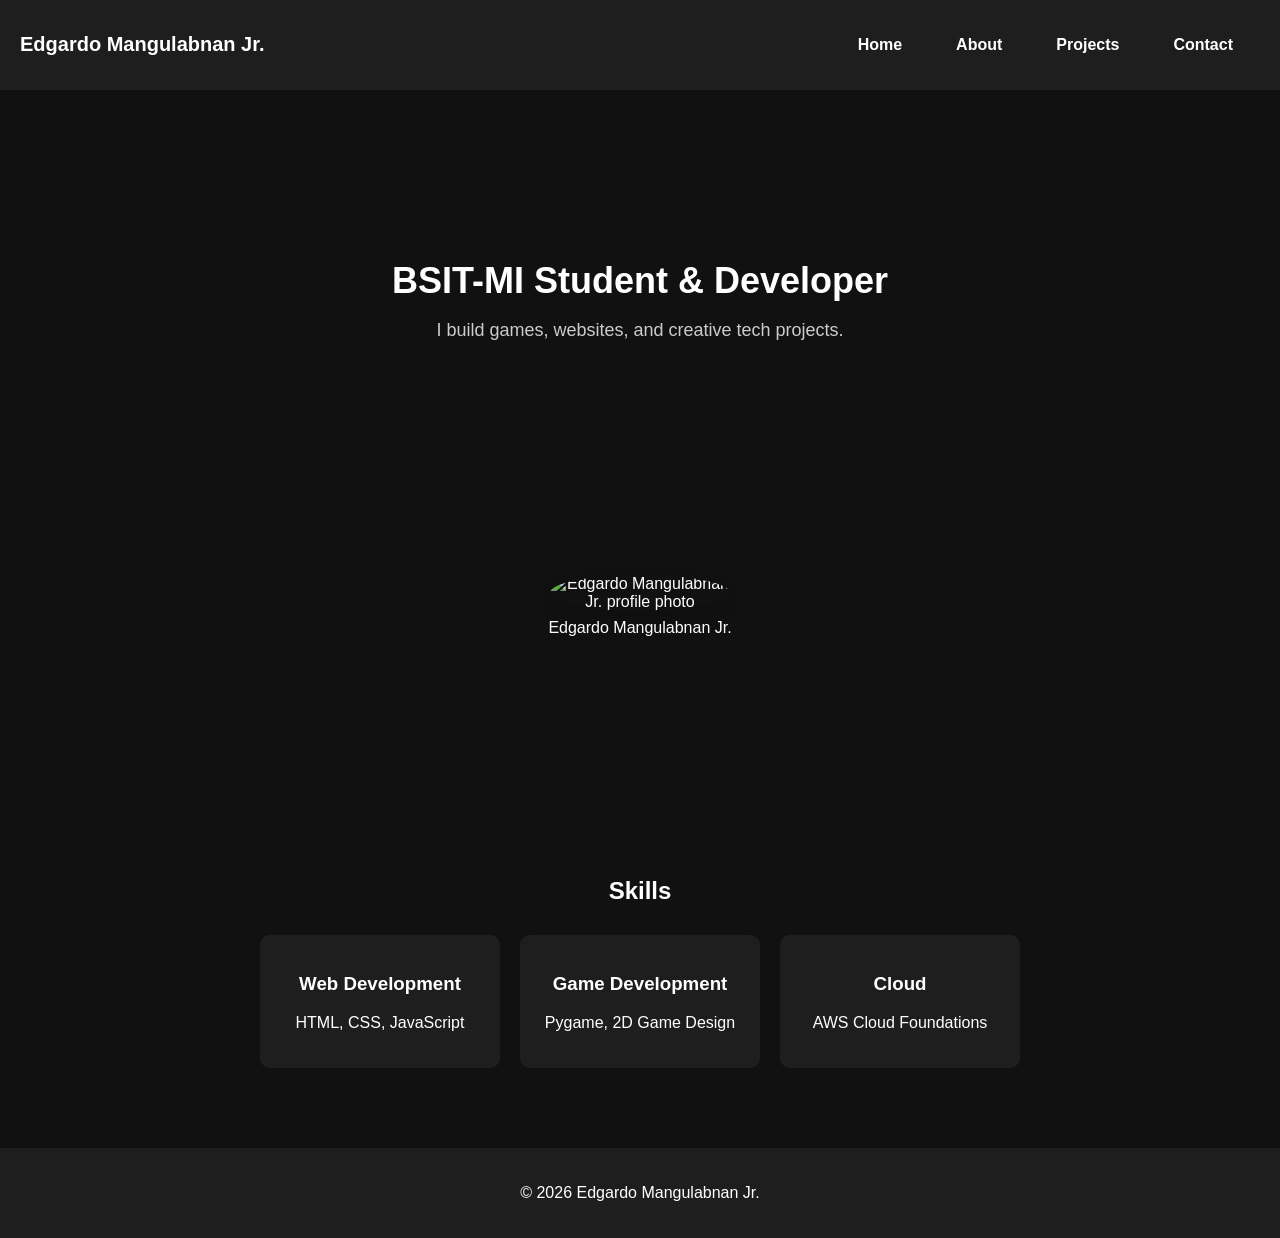
==== index.html @ 86a6ad8b "edited image profile" ====
<!DOCTYPE html>
<html lang="en">

<head>
    <meta charset="UTF-8">
    <meta name="viewport" content="width=device-width, initial-scale=1.0">
    <title>Edgardo Mangulabnan Jr. | Portfolio</title>

    <link rel="stylesheet" href="style.css">
    <link rel="icon" type="image/png" href="images/g-icon.png">

</head>

<body>

    <header>
        <h1>Edgardo Mangulabnan Jr.</h1>

        <nav>
            <a href="index.html">Home</a>
            <a href="pages/about.html">About</a>
            <a href="pages/projects.html">Projects</a>
            <a href="pages/contact.html">Contact</a>
        </nav>
    </header>


    <section class="hero">

        <h2>BSIT-MI Student & Developer</h2>

        <p>
            I build games, websites, and creative tech projects.
        </p>

        <figure class="profile" style="width:200px;height:200px;overflow:hidden;"></figure>
            <img src="../Portfolio-ni-Gads/images/profile.jpg" alt="Edgardo Mangulabnan Jr. profile photo" class="profile-photo">
            <figcaption>Edgardo Mangulabnan Jr.</figcaption>
        </figure>

    </section>

    <section class="skills">
        <h2>Skills</h2>
        <div class="skills-container">
            <div class="skill-card">
                <h3>Web Development</h3>
                <p>HTML, CSS, JavaScript</p>
            </div>
            <div class="skill-card">
                <h3>Game Development</h3>
                <p>Pygame, 2D Game Design</p>
            </div>
            <div class="skill-card">
                <h3>Cloud</h3>
                <p>AWS Cloud Foundations</p>
            </div>
        </div>
    </section>

    <footer>
        <p>© 2026 Edgardo Mangulabnan Jr.</p>
    </footer>


<script src="script.js"></script>

</body>
</html>
---- style.css ----
/* Body and basic layout */
body {
    font-family: Arial, sans-serif;
    margin: 0;
    background: #111;
    color: white;
}

header {
    display: flex;
    justify-content: space-between;
    align-items: center;
    padding: 20px;
    background: #1e1e1e;
}

/* Profile photo */
.profile {
    text-align: center;
    margin-top: 1rem;
}
.profile-photo {
    width: 180px;
    max-width: 40%;
    height: auto;
    border-radius: 50%;
    display: block;
    margin: 0.5rem auto;
    box-shadow: 0 6px 18px rgba(0,0,0,0.12);
}
.profile figcaption {
    font-size: 0.9rem;
    color: #555;
    margin-top: 0.25rem;
}
@media (max-width: 420px) {
    .profile-photo { width: 140px; max-width: 60%; }
}

/* Navigation links */
nav a {
    color: white; /* default color */
    text-decoration: none;
    margin: 0 15px;
    font-weight: bold;
    transition: color 0.3s; /* smooth color change */
}

/* Hover and active link */
nav a:hover,
nav a.active {
    color: purple; /* purple highlight */
}

/* Hero and footer */
.hero{
    text-align:center;
    padding:140px 20px;
    max-width:900px;
    margin:auto;
}

.hero h2{
    font-size:36px;
    margin-bottom:10px;
}

.hero p{
    font-size:18px;
    color:#ccc;
}

footer {
    text-align: center;
    padding: 20px;
    background: #1e1e1e;
}

/* Navbar improvement */
header h1{
    font-size: 20px;
}

nav{
    display:flex;
    align-items:center;
}

nav a{
    padding:8px 12px;
    border-radius:6px;
}

nav a:hover{
    background:#333;
}

/* Skills section */

.skills{
    padding:80px 20px;
    text-align:center;
}

.skills-container{
    display:flex;
    justify-content:center;
    gap:20px;
    flex-wrap:wrap;
    margin-top:30px;
}

.skill-card{
    background:#1e1e1e;
    padding:20px;
    border-radius:10px;
    width:200px;
    transition:transform 0.2s;
}

.skill-card:hover{
    transform:translateY(-5px);
}
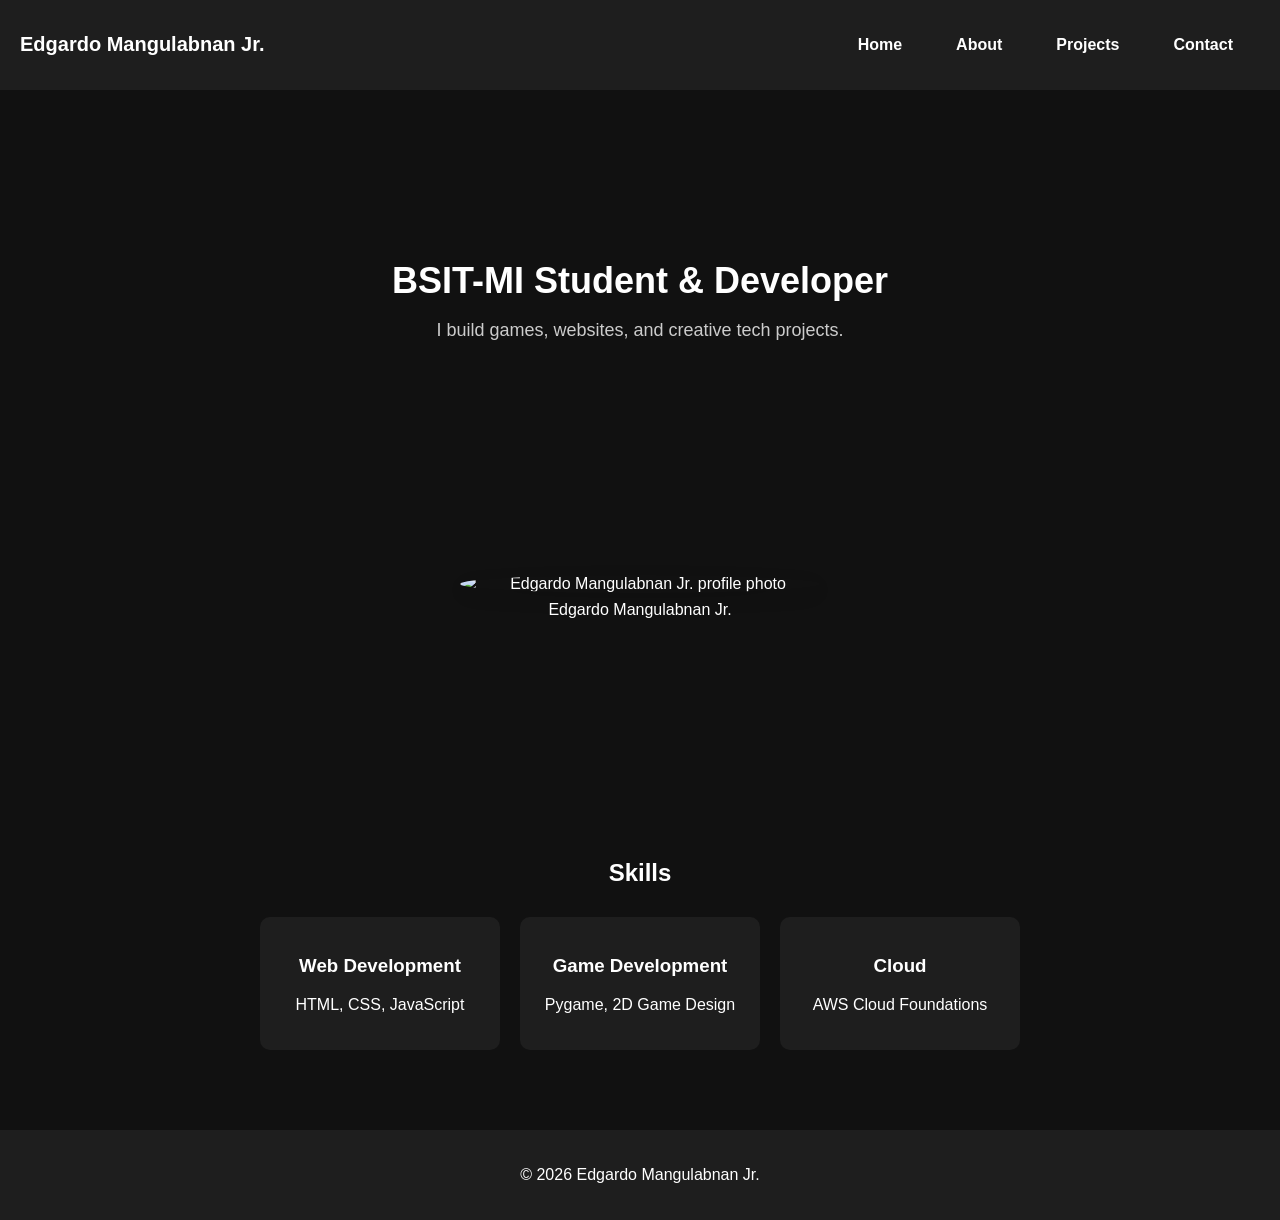
==== commit da0f2246: "change image profile" ====
--- a/index.html
+++ b/index.html
@@ -34,7 +34,7 @@
         </p>
 
         <figure class="profile" style="width:200px;height:200px;overflow:hidden;"></figure>
-            <img src="../Portfolio-ni-Gads/images/profile.jpg" alt="Edgardo Mangulabnan Jr. profile photo" class="profile-photo">
+            <img src="../Portfolio-ni-Gads/images/profile.jpg" alt="Edgardo Mangulabnan Jr. profile photo" class="profile-photo" style="width:100%;height:100%;object-fit:cover;display:block;">
             <figcaption>Edgardo Mangulabnan Jr.</figcaption>
         </figure>
 
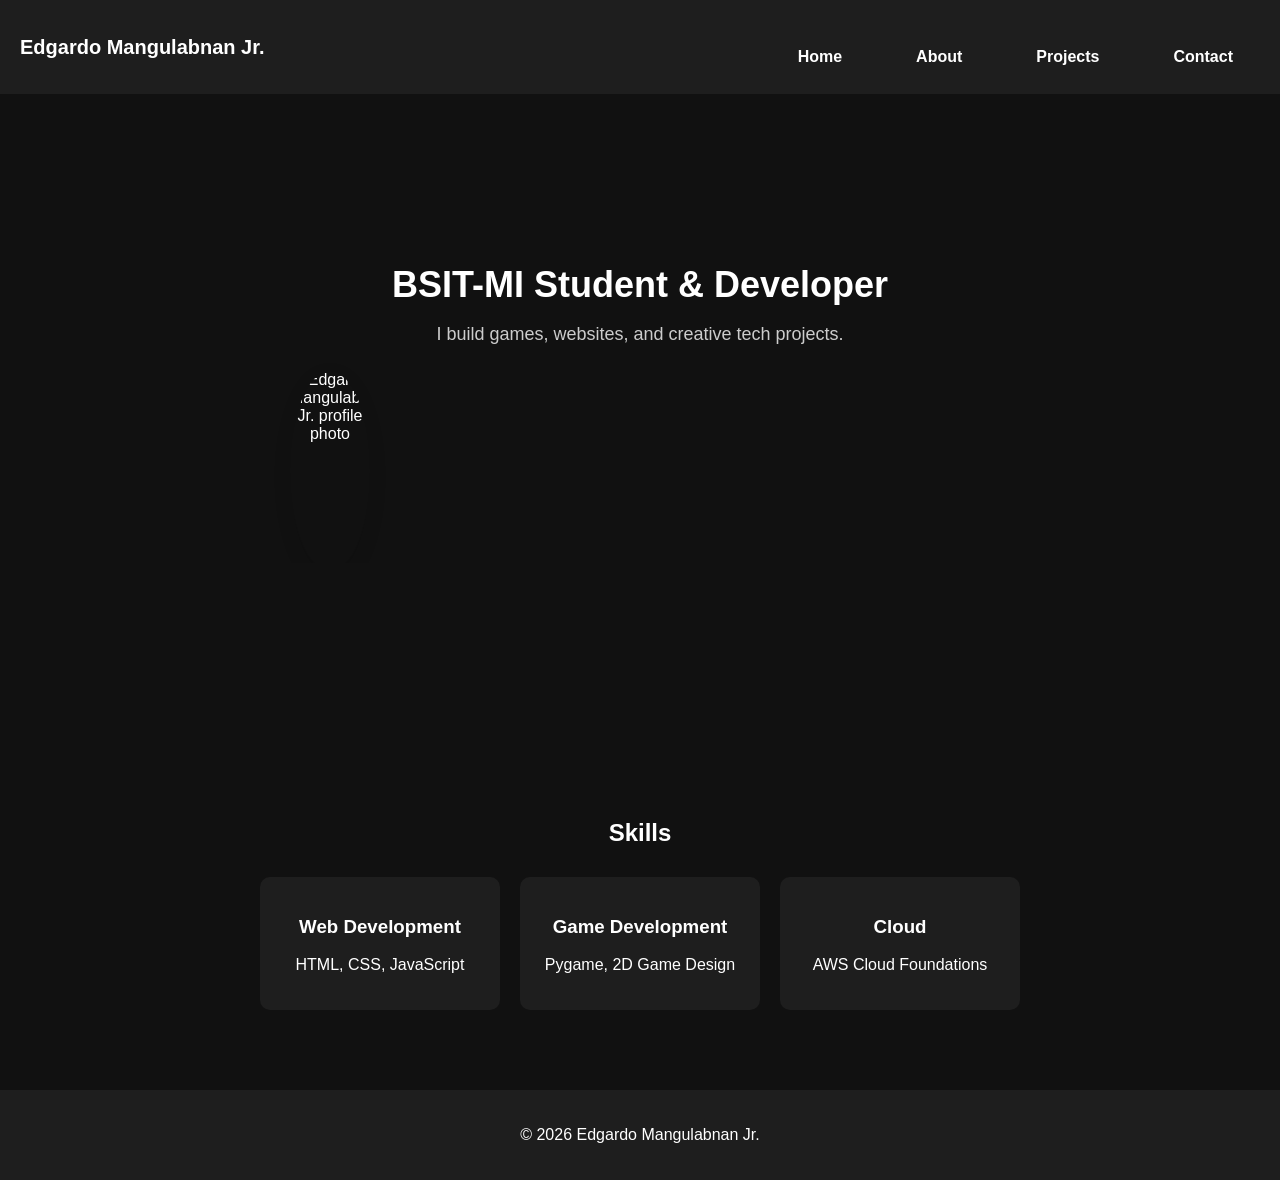
==== commit f1b4cbd0: "refactor: update skills and hobbies sections to use list items for better semantics and structure; e" ====
--- a/index.html
+++ b/index.html
@@ -33,8 +33,8 @@
             I build games, websites, and creative tech projects.
         </p>
 
-        <figure class="profile" style="width:200px;height:200px;overflow:hidden;"></figure>
-            <img src="../Portfolio-ni-Gads/images/profile.jpg" alt="Edgardo Mangulabnan Jr. profile photo" class="profile-photo" style="width:100%;height:100%;object-fit:cover;display:block;">
+        <figure class="profile" style="width:200px;height:200px;overflow:hidden;">
+            <img src="images/profile.jpg" alt="Edgardo Mangulabnan Jr. profile photo" class="profile-photo" style="width:100%;height:100%;object-fit:cover;display:block;">
             <figcaption>Edgardo Mangulabnan Jr.</figcaption>
         </figure>
 
--- a/style.css
+++ b/style.css
@@ -35,6 +35,39 @@
 }
 @media (max-width: 420px) {
     .profile-photo { width: 140px; max-width: 60%; }
+}
+
+/* Social media links (icons) */
+.social-links {
+    display: flex;
+    gap: 1rem;
+    justify-content: center;
+    align-items: center;
+    flex-wrap: wrap;
+    margin-top: 0.5rem;
+}
+.social-links a {
+    color: white;
+    text-decoration: none;
+    display: inline-flex;
+    align-items: center;
+    gap: .5rem;
+    padding: .25rem .5rem;
+    border-radius: 6px;
+    transition: color .2s, background .2s;
+}
+.social-icon {
+    width: 20px;
+    height: 20px;
+    fill: currentColor; /* icon color follows link color */
+    display: inline-block;
+}
+.social-links a:hover,
+.social-links a:focus {
+    color: #ffcc00;
+    background: rgba(255,204,0,0.06);
+    outline: none;
+    box-shadow: 0 0 0 3px rgba(255,204,0,0.08);
 }
 
 /* Navigation links */
@@ -95,11 +128,40 @@
     background:#333;
 }
 
+
+nav {
+    display: flex;
+    gap: 20px;
+    justify-content: center;
+    margin-top: 20px;
+}
 /* Skills section */
 
 .skills{
     padding:80px 20px;
     text-align:center;
+}
+
+/* About page layout */
+.about-page {
+    max-width:900px;
+    margin: 0 auto;
+    padding: 60px 20px;
+    text-align: center; /* center headings and paragraphs by default */
+}
+
+.about-page h2 {
+    margin-top: 0;
+}
+
+.about-page ul {
+    list-style: none;
+    padding: 0;
+    margin: 1rem 0;
+}
+
+.about-page li {
+    margin: 0.5rem 0;
 }
 
 .skills-container{
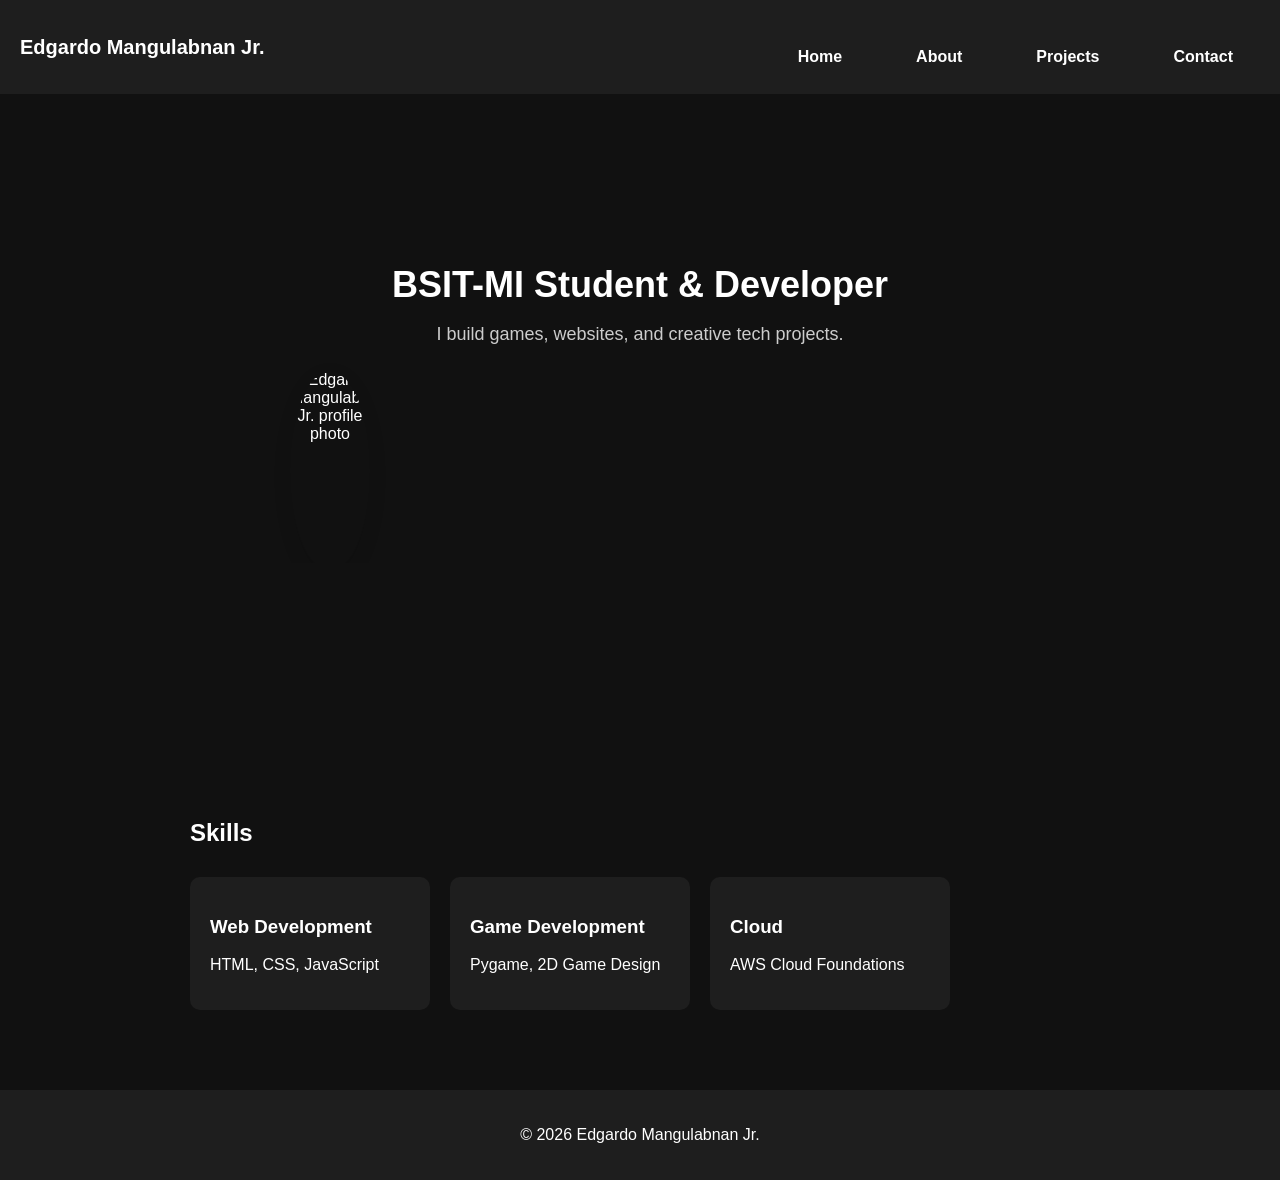
==== commit a2053f9c: "refactor: implement mobile navigation toggle for improved accessibility and user experience" ====
--- a/index.html
+++ b/index.html
@@ -15,8 +15,8 @@
 
     <header>
         <h1>Edgardo Mangulabnan Jr.</h1>
-
-        <nav>
+        <button id="navToggle" aria-controls="mainNav" aria-expanded="false">☰</button>
+        <nav id="mainNav">
             <a href="index.html">Home</a>
             <a href="pages/about.html">About</a>
             <a href="pages/projects.html">Projects</a>
--- a/style.css
+++ b/style.css
@@ -135,12 +135,45 @@
     justify-content: center;
     margin-top: 20px;
 }
+/* Mobile navigation: hide by default and show via toggle */
+#navToggle {
+    display: inline-flex;
+    align-items: center;
+    justify-content: center;
+    background: transparent;
+    border: none;
+    color: white;
+    font-size: 20px;
+    padding: 8px;
+    cursor: pointer;
+}
+
+#mainNav {
+    display: none; /* hidden on small screens, shown when .open is added */
+    flex-direction: column;
+    gap: 8px;
+}
+
+#mainNav.open {
+    display: flex;
+}
+
+@media (min-width: 641px) {
+    #navToggle { display: none; }
+    #mainNav { display: flex !important; flex-direction: row; gap: 20px; }
+}
 /* Skills section */
 
 .skills{
     padding:80px 20px;
     text-align:center;
 }
+    .skills{
+        max-width: 900px;
+        margin: 0 auto;
+        padding: 80px 20px;
+        text-align: left; /* left-align headings and text */
+    }
 
 /* About page layout */
 .about-page {
@@ -164,6 +197,14 @@
     margin: 0.5rem 0;
 }
 
+/* On the About page we want the Skills section to be centered like other sections */
+.about-page .skills {
+    text-align: center;
+}
+.about-page .skills-container {
+    justify-content: center;
+}
+
 .skills-container{
     display:flex;
     justify-content:center;
@@ -171,6 +212,20 @@
     flex-wrap:wrap;
     margin-top:30px;
 }
+    .skills-container{
+        display:flex;
+        justify-content:flex-start; /* align cards to the left on wider screens */
+        gap:20px;
+        flex-wrap:wrap;
+        margin-top:30px;
+    }
+
+    /* Keep skill cards centered on small screens */
+    @media (max-width: 640px) {
+        .skills-container {
+            justify-content: center;
+        }
+    }
 
 .skill-card{
     background:#1e1e1e;
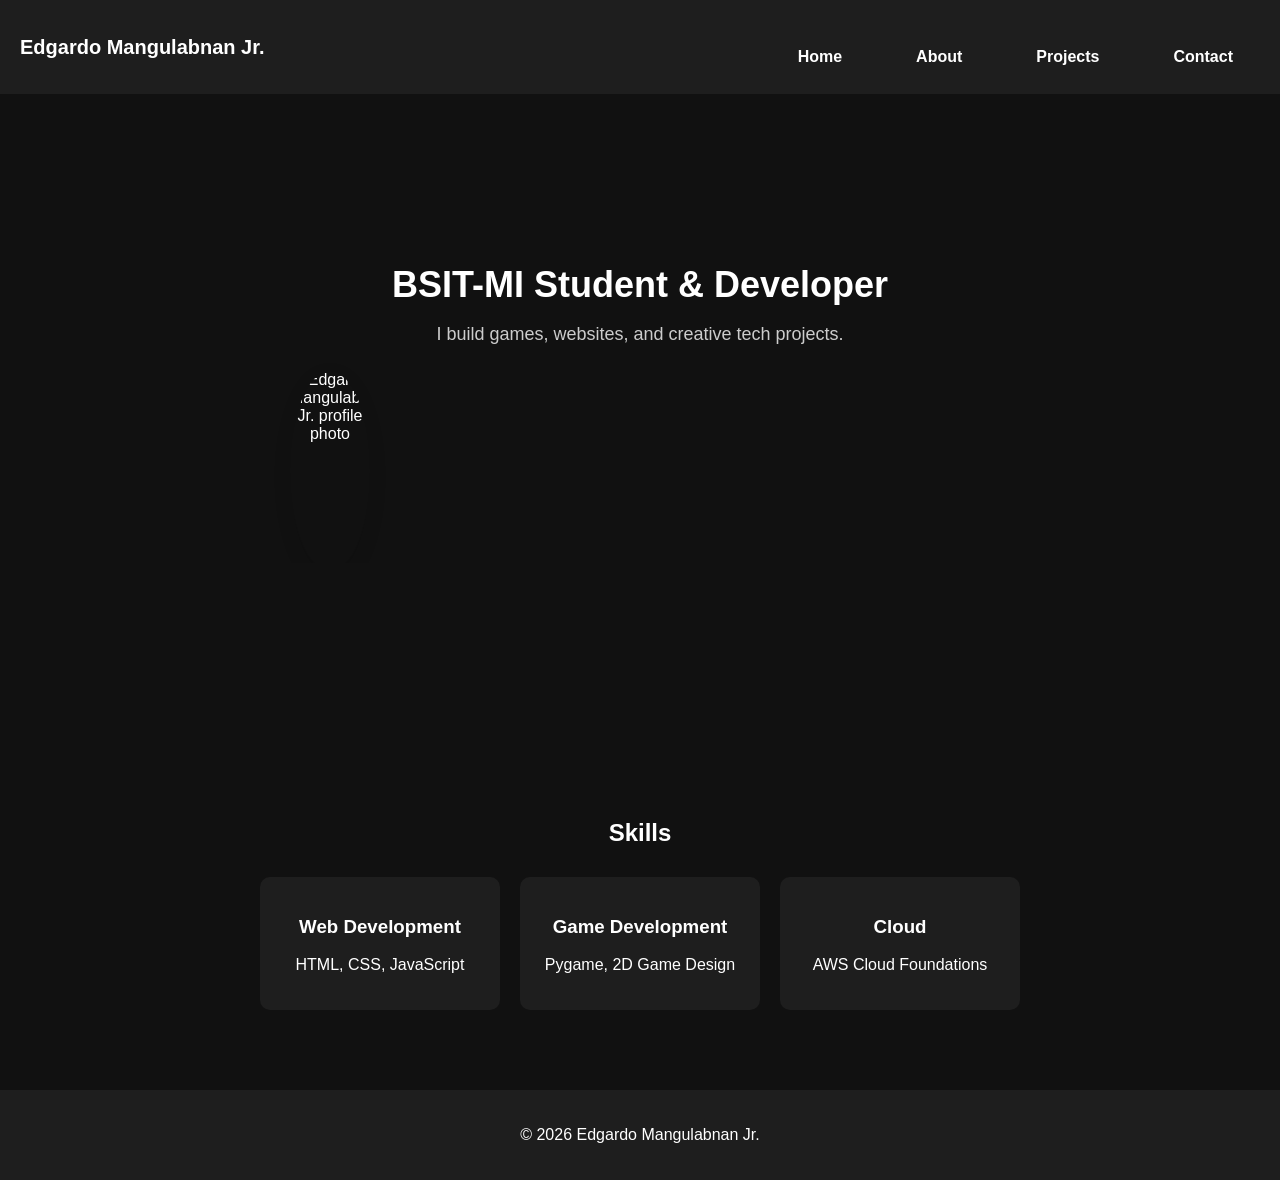
==== commit 5177c712: "refactor: remove mobile navigation toggle and associated styles for simplified navigation" ====
--- a/index.html
+++ b/index.html
@@ -15,8 +15,8 @@
 
     <header>
         <h1>Edgardo Mangulabnan Jr.</h1>
-        <button id="navToggle" aria-controls="mainNav" aria-expanded="false">☰</button>
-        <nav id="mainNav">
+
+        <nav>
             <a href="index.html">Home</a>
             <a href="pages/about.html">About</a>
             <a href="pages/projects.html">Projects</a>
--- a/style.css
+++ b/style.css
@@ -135,45 +135,12 @@
     justify-content: center;
     margin-top: 20px;
 }
-/* Mobile navigation: hide by default and show via toggle */
-#navToggle {
-    display: inline-flex;
-    align-items: center;
-    justify-content: center;
-    background: transparent;
-    border: none;
-    color: white;
-    font-size: 20px;
-    padding: 8px;
-    cursor: pointer;
-}
-
-#mainNav {
-    display: none; /* hidden on small screens, shown when .open is added */
-    flex-direction: column;
-    gap: 8px;
-}
-
-#mainNav.open {
-    display: flex;
-}
-
-@media (min-width: 641px) {
-    #navToggle { display: none; }
-    #mainNav { display: flex !important; flex-direction: row; gap: 20px; }
-}
 /* Skills section */
 
 .skills{
     padding:80px 20px;
     text-align:center;
 }
-    .skills{
-        max-width: 900px;
-        margin: 0 auto;
-        padding: 80px 20px;
-        text-align: left; /* left-align headings and text */
-    }
 
 /* About page layout */
 .about-page {
@@ -212,20 +179,6 @@
     flex-wrap:wrap;
     margin-top:30px;
 }
-    .skills-container{
-        display:flex;
-        justify-content:flex-start; /* align cards to the left on wider screens */
-        gap:20px;
-        flex-wrap:wrap;
-        margin-top:30px;
-    }
-
-    /* Keep skill cards centered on small screens */
-    @media (max-width: 640px) {
-        .skills-container {
-            justify-content: center;
-        }
-    }
 
 .skill-card{
     background:#1e1e1e;
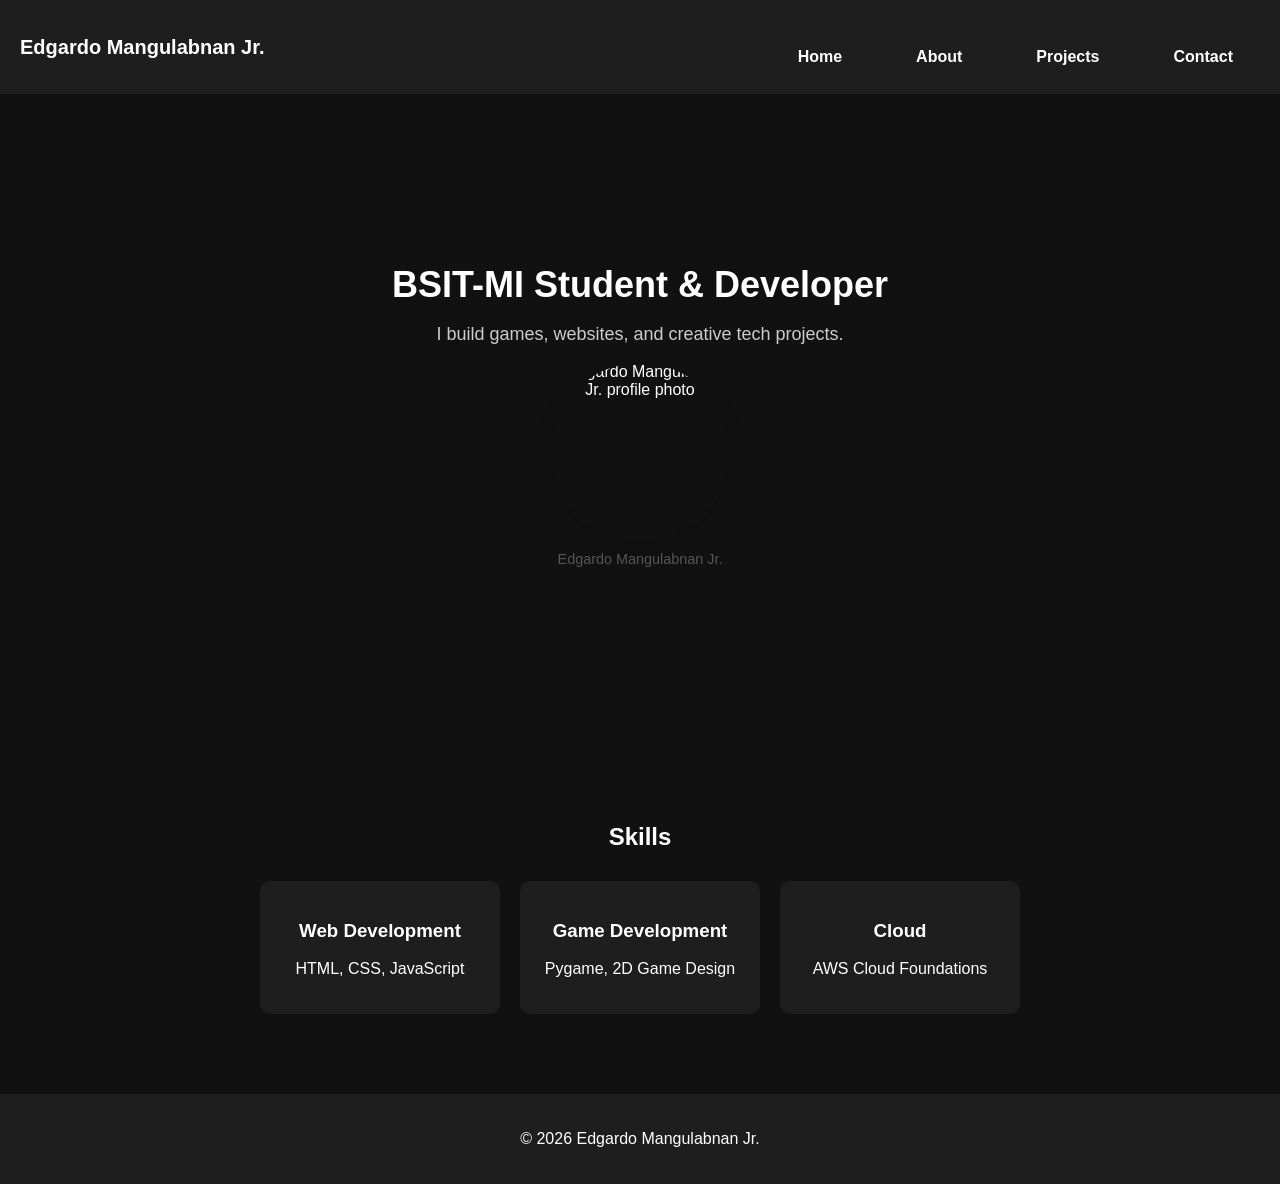
==== commit 5a6db9fe: "hehe" ====
--- a/index.html
+++ b/index.html
@@ -33,8 +33,8 @@
             I build games, websites, and creative tech projects.
         </p>
 
-        <figure class="profile" style="width:200px;height:200px;overflow:hidden;">
-            <img src="images/profile.jpg" alt="Edgardo Mangulabnan Jr. profile photo" class="profile-photo" style="width:100%;height:100%;object-fit:cover;display:block;">
+        <figure class="profile">
+            <img src="images/profile.jpg" alt="Edgardo Mangulabnan Jr. profile photo" class="profile-photo">
             <figcaption>Edgardo Mangulabnan Jr.</figcaption>
         </figure>
 
--- a/style.css
+++ b/style.css
@@ -21,8 +21,9 @@
 }
 .profile-photo {
     width: 180px;
+    height: 180px; /* fixed square so object-fit works */
     max-width: 40%;
-    height: auto;
+    object-fit: cover; /* prevents squashing */
     border-radius: 50%;
     display: block;
     margin: 0.5rem auto;
@@ -34,7 +35,7 @@
     margin-top: 0.25rem;
 }
 @media (max-width: 420px) {
-    .profile-photo { width: 140px; max-width: 60%; }
+    .profile-photo { width: 140px; height: 140px; max-width: 60%; }
 }
 
 /* Social media links (icons) */
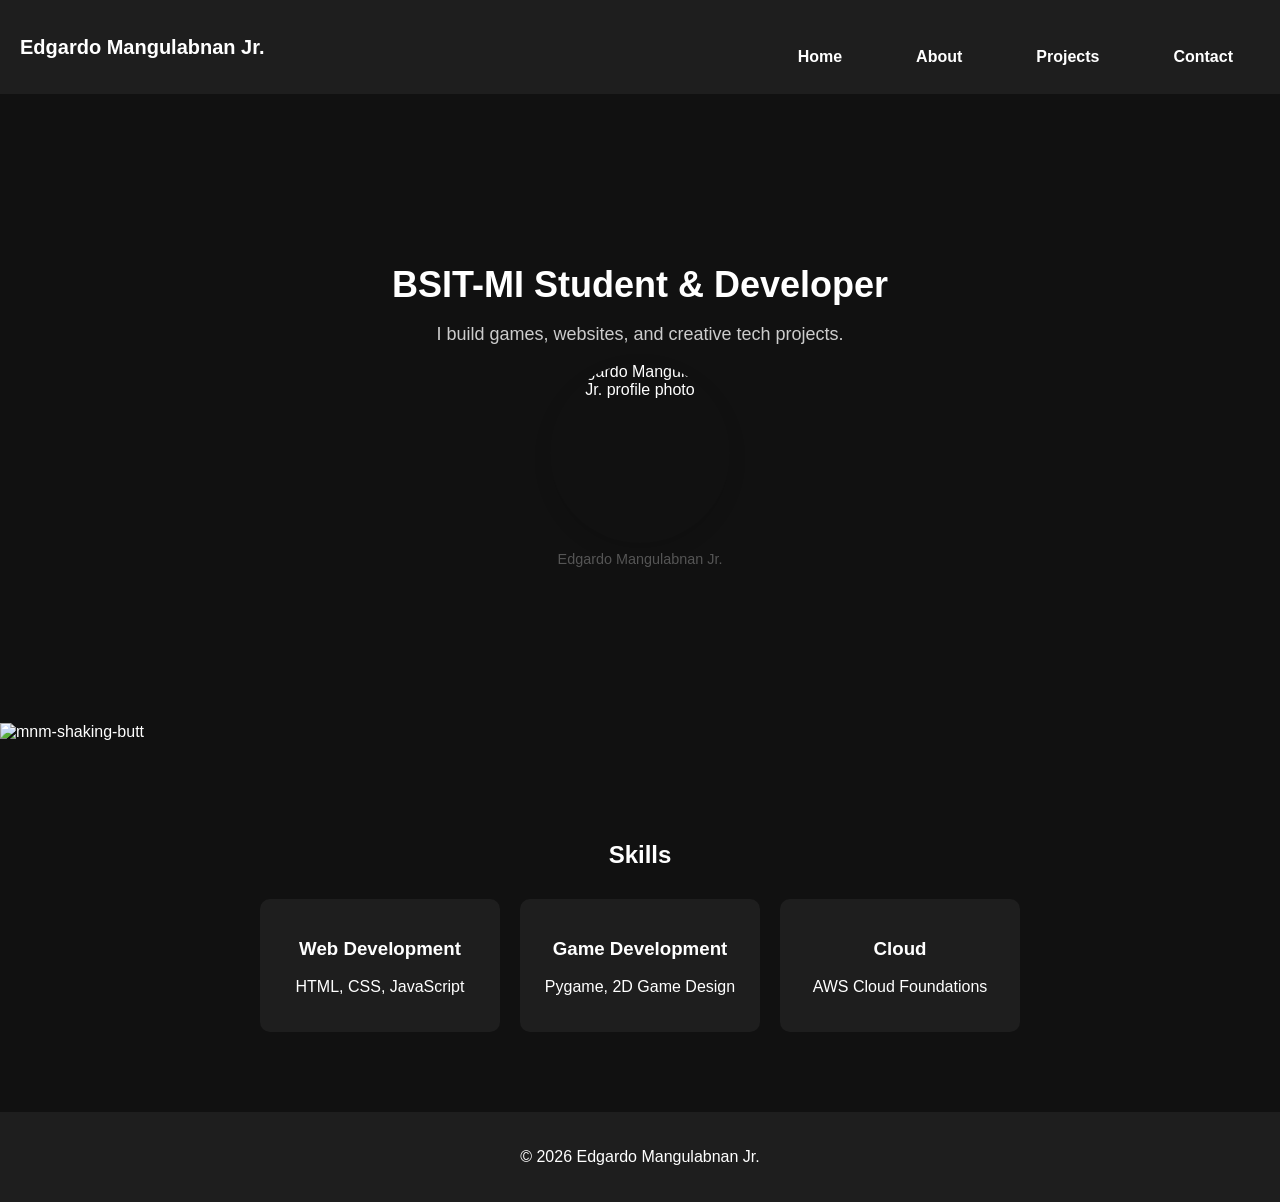
==== commit 3a5fb4cf: "added mnm-shaking-butt.gif to index.html" ====
--- a/index.html
+++ b/index.html
@@ -5,17 +5,12 @@
     <meta charset="UTF-8">
     <meta name="viewport" content="width=device-width, initial-scale=1.0">
     <title>Edgardo Mangulabnan Jr. | Portfolio</title>
-
     <link rel="stylesheet" href="style.css">
     <link rel="icon" type="image/png" href="images/g-icon.png">
-
 </head>
-
 <body>
-
     <header>
         <h1>Edgardo Mangulabnan Jr.</h1>
-
         <nav>
             <a href="index.html">Home</a>
             <a href="pages/about.html">About</a>
@@ -23,23 +18,19 @@
             <a href="pages/contact.html">Contact</a>
         </nav>
     </header>
-
-
     <section class="hero">
-
         <h2>BSIT-MI Student & Developer</h2>
-
         <p>
             I build games, websites, and creative tech projects.
         </p>
-
         <figure class="profile">
             <img src="images/profile.jpg" alt="Edgardo Mangulabnan Jr. profile photo" class="profile-photo">
             <figcaption>Edgardo Mangulabnan Jr.</figcaption>
         </figure>
-
     </section>
-
+    <section class="rand-gif">
+        <img src="../Portfolio-ni-Gads/images/mnm-shaking-butt.gif" alt="mnm-shaking-butt">
+    </section>
     <section class="skills">
         <h2>Skills</h2>
         <div class="skills-container">
@@ -57,13 +48,9 @@
             </div>
         </div>
     </section>
-
     <footer>
         <p>© 2026 Edgardo Mangulabnan Jr.</p>
     </footer>
-
-
 <script src="script.js"></script>
-
 </body>
 </html>
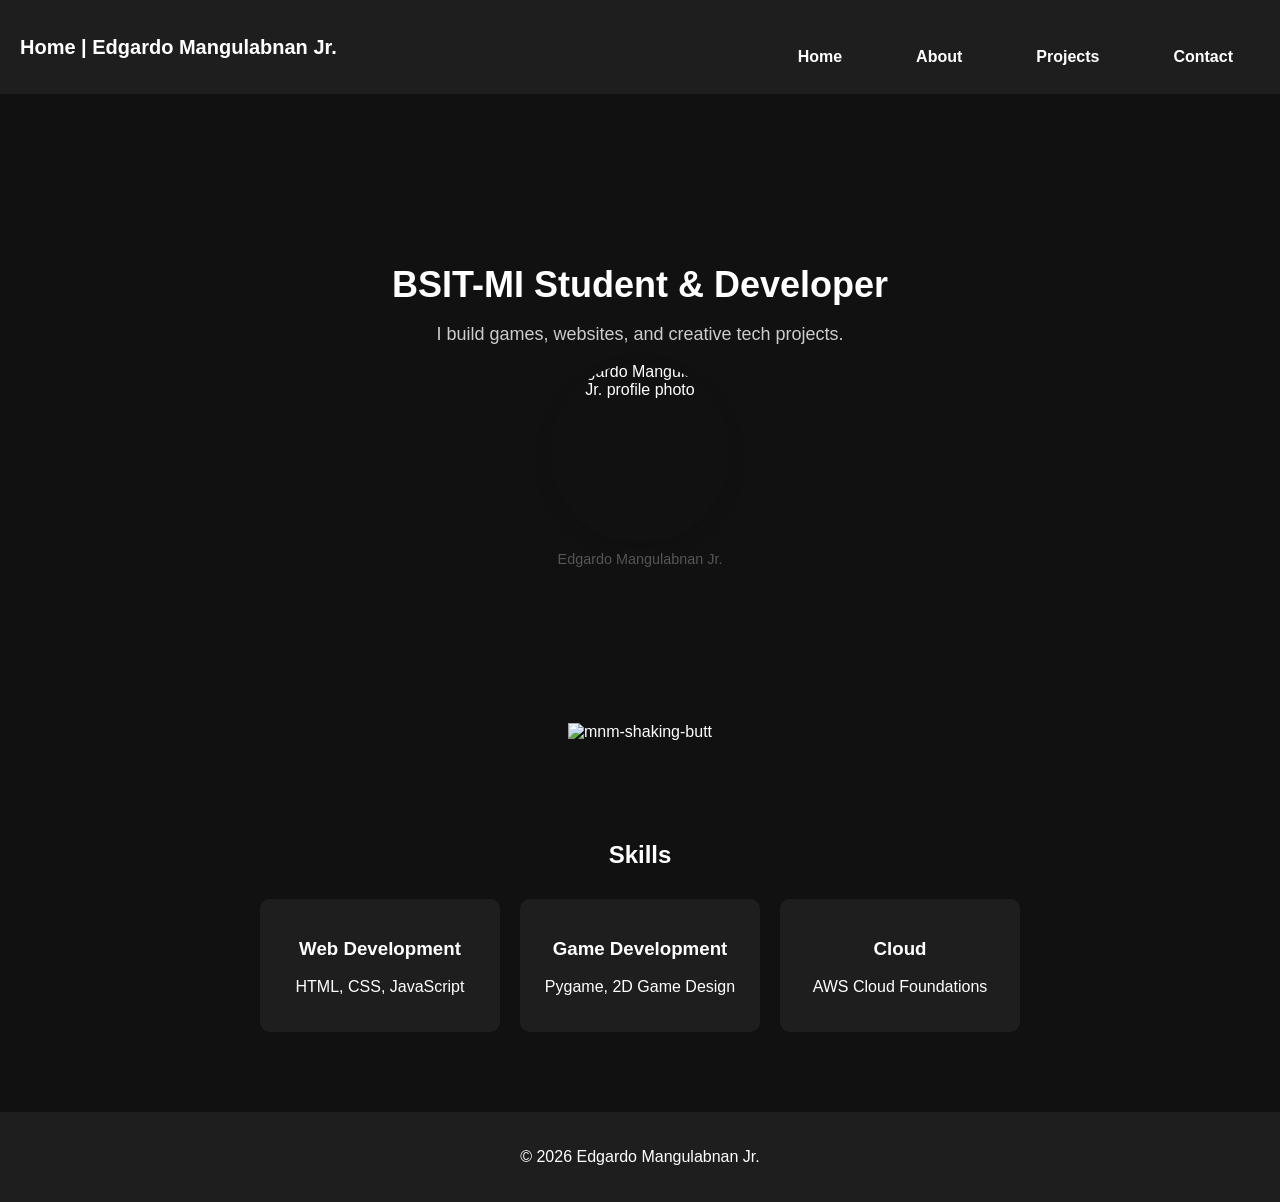
==== commit 00d8d86d: "edited more headers" ====
--- a/index.html
+++ b/index.html
@@ -10,7 +10,7 @@
 </head>
 <body>
     <header>
-        <h1>Edgardo Mangulabnan Jr.</h1>
+        <h1>Home | Edgardo Mangulabnan Jr.</h1>
         <nav>
             <a href="index.html">Home</a>
             <a href="pages/about.html">About</a>
--- a/style.css
+++ b/style.css
@@ -191,4 +191,9 @@
 
 .skill-card:hover{
     transform:translateY(-5px);
+}
+
+.rand-gif{
+    display:flex ;
+    justify-content:center ;
 }
